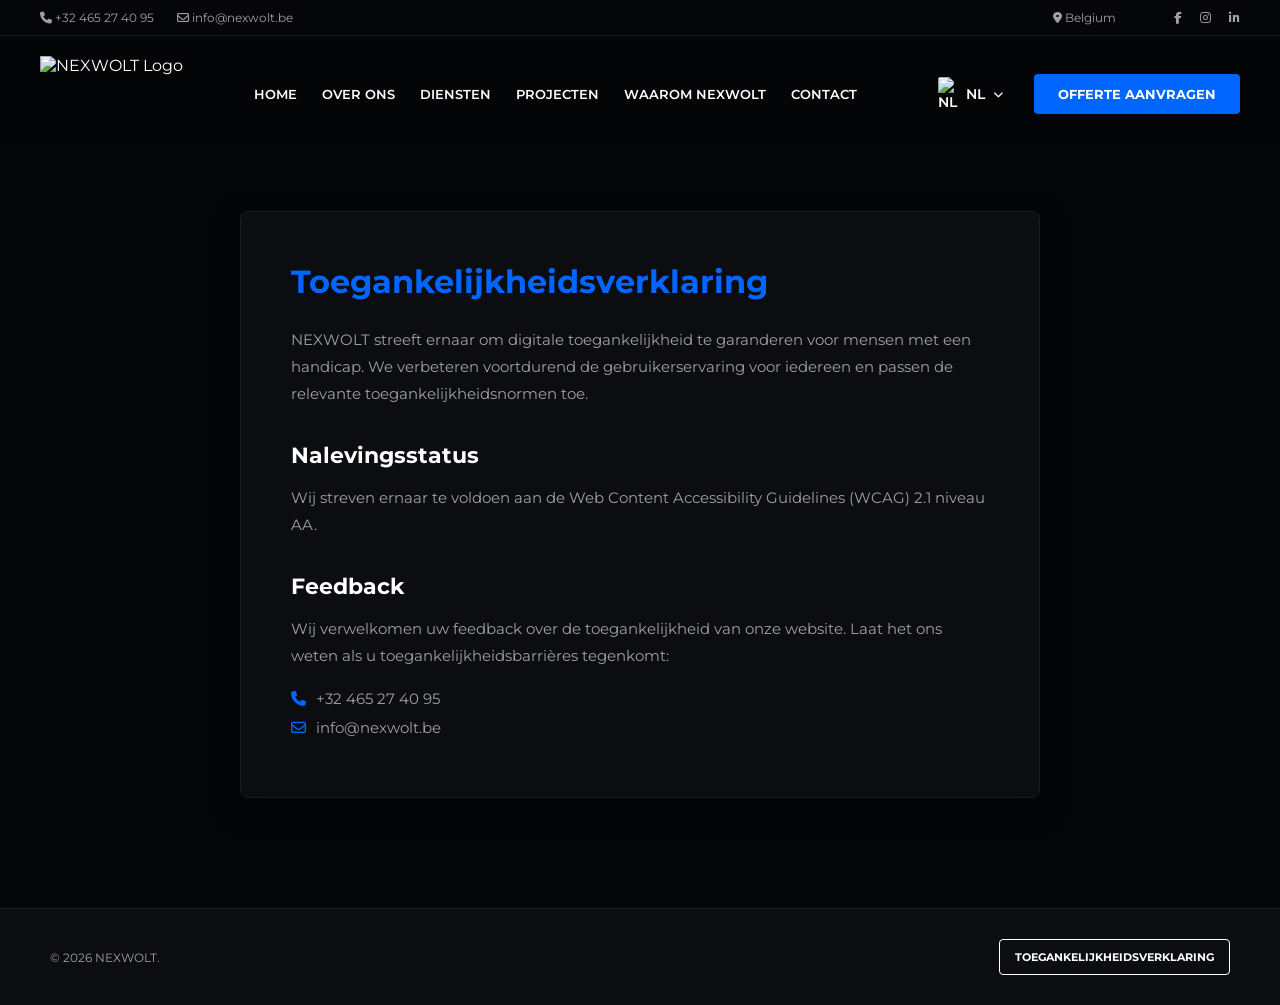
==== accessibility.html @ b2495f4f "Loaded files" ====
<!DOCTYPE html>
<html lang="nl">
<head>
    <meta charset="UTF-8">
    <meta name="viewport" content="width=device-width, initial-scale=1.0">
    <title>Toegankelijkheid - NEXWOLT</title>
    <link href="https://fonts.googleapis.com/css2?family=Montserrat:wght@400;600;700;800&display=swap" rel="stylesheet">
    <link rel="stylesheet" href="https://cdnjs.cloudflare.com/ajax/libs/font-awesome/6.4.0/css/all.min.css">
    <link rel="stylesheet" href="style.css">
</head>
<body>

    <div class="top-bar">
        <div class="top-contact">
            <span><i class="fa-solid fa-phone"></i> +32 465 27 40 95</span>
            <span><i class="fa-regular fa-envelope"></i> info@nexwolt.be</span>
        </div>
        <div class="top-social">
            <span><i class="fa-solid fa-location-dot"></i> <span data-i18n="belgium">Belgium</span></span>
            <a href="#"><i class="fa-brands fa-facebook-f"></i></a>
            <a href="#"><i class="fa-brands fa-instagram"></i></a>
            <a href="#"><i class="fa-brands fa-linkedin-in"></i></a>
        </div>
    </div>

    <header>
        <div class="logo">
            <a href="index.html">
                <img src="photos/logo.png" alt="NEXWOLT Logo">
            </a>
        </div>
        
        <nav>
            <a href="index.html" data-i18n="nav_home">HOME</a>
            <a href="#" data-i18n="nav_about">OVER ONS</a>
            <a href="#" data-i18n="nav_services">DIENSTEN <i class="fa-solid fa-chevron-down"></i></a>
            <a href="#" data-i18n="nav_projects">PROJECTEN</a>
            <a href="#" data-i18n="nav_why">WAAROM NEXWOLT</a>
            <a href="#" data-i18n="nav_contact">CONTACT</a>
        </nav>

        <div class="header-actions">
            <div class="custom-lang-selector" id="lang-dropdown">
                <div class="lang-current" id="current-lang">
                    <img src="https://flagcdn.com/w20/nl.png" alt="NL"> NL <i class="fa-solid fa-chevron-down"></i>
                </div>
                <ul class="lang-options" id="lang-options">
                    <li data-lang="nl"><img src="https://flagcdn.com/w20/nl.png" alt="NL"> NL</li>
                    <li data-lang="en"><img src="https://flagcdn.com/w20/gb.png" alt="EN"> EN</li>
                    <li data-lang="fr"><img src="https://flagcdn.com/w20/fr.png" alt="FR"> FR</li>
                    <li data-lang="uk"><img src="https://flagcdn.com/w20/ua.png" alt="UK"> UK</li>
                </ul>
            </div>
            <a href="#" class="btn btn-blue" data-i18n="btn_quote">OFFERTE AANVRAGEN</a>
        </div>
    </header>

    <main class="page-content">
        <div class="text-container">
            <h1 data-i18n="acc_title">Toegankelijkheidsverklaring</h1>
            <p data-i18n="acc_p1">NEXWOLT streeft ernaar om digitale toegankelijkheid te garanderen voor mensen met een handicap. We verbeteren voortdurend de gebruikerservaring voor iedereen en passen de relevante toegankelijkheidsnormen toe.</p>
            
            <h2 data-i18n="acc_h2_1">Nalevingsstatus</h2>
            <p data-i18n="acc_p2">Wij streven ernaar te voldoen aan de Web Content Accessibility Guidelines (WCAG) 2.1 niveau AA.</p>
            
            <h2 data-i18n="acc_h2_2">Feedback</h2>
            <p data-i18n="acc_p3">Wij verwelkomen uw feedback over de toegankelijkheid van onze website. Laat het ons weten als u toegankelijkheidsbarrières tegenkomt:</p>
            <ul>
                <li><i class="fa-solid fa-phone text-blue"></i> +32 465 27 40 95</li>
                <li><i class="fa-regular fa-envelope text-blue"></i> info@nexwolt.be</li>
            </ul>
        </div>
    </main>

    <footer class="site-footer">
        <div class="footer-bottom">
            <p>&copy; 2026 NEXWOLT.</p>
            <a href="accessibility.html" class="btn btn-outline" data-i18n="nav_accessibility">Toegankelijkheidsverklaring</a>
        </div>
    </footer>

    <script src="script.js"></script>
</body>
</html>
---- style.css ----
:root {
    --bg-color: #050608;
    --card-bg: #0c0d11;
    --card-border: #1a1c23;
    --blue-accent: #0066ff;
    --text-white: #ffffff;
    --text-gray: #a0a0a0;
    --font-main: 'Montserrat', sans-serif;
}

* {
    margin: 0;
    padding: 0;
    box-sizing: border-box;
}

body {
    background-color: var(--bg-color);
    color: var(--text-white);
    font-family: var(--font-main);
}

.text-blue {
    color: var(--blue-accent);
}

a {
    text-decoration: none;
    color: inherit;
}

/* Верхняя панель */
.top-bar {
    display: flex;
    justify-content: space-between;
    padding: 10px 40px;
    font-size: 12px;
    color: var(--text-gray);
    border-bottom: 1px solid rgba(255, 255, 255, 0.05);
}

.top-contact span, .top-social span { margin-right: 20px; }
.top-social a { margin-left: 15px; color: var(--text-gray); transition: color 0.3s; }
.top-social a:hover { color: var(--blue-accent); }

/* Навигация */
header {
    display: flex;
    justify-content: space-between;
    align-items: center;
    padding: 20px 40px;
    background-color: rgba(5, 6, 8, 0.9);
    position: sticky;
    top: 0;
    z-index: 100;
}

.logo { display: flex; align-items: center; }
.logo img { height: 75px; width: auto; display: block; }

nav { display: flex; gap: 25px; }
nav a { font-size: 13px; font-weight: 600; text-transform: uppercase; transition: color 0.3s; }
nav a:hover, nav a.active { color: var(--blue-accent); }
nav a.active { border-bottom: 2px solid var(--blue-accent); padding-bottom: 5px; }

.header-actions { display: flex; align-items: center; gap: 20px; }

/* Переключатель языков */
.custom-lang-selector { position: relative; font-size: 14px; font-weight: 600; cursor: pointer; user-select: none; }
.lang-current { display: flex; align-items: center; gap: 8px; padding: 5px 10px; color: white; border: 1px solid transparent; border-radius: 4px; }
.lang-current:hover { border-color: rgba(255,255,255,0.2); }
.lang-current img { width: 20px; border-radius: 2px; }
.lang-current i { font-size: 10px; transition: transform 0.3s; }

.lang-options { position: absolute; top: 100%; left: 0; background-color: var(--card-bg); border: 1px solid var(--card-border); list-style: none; width: 100%; border-radius: 4px; overflow: hidden; display: none; flex-direction: column; z-index: 200; margin-top: 5px; }
.lang-options.show { display: flex; }
.lang-options li { display: flex; align-items: center; gap: 8px; padding: 10px; color: white; transition: background 0.2s; }
.lang-options li img { width: 20px; border-radius: 2px; }
.lang-options li:hover { background-color: var(--blue-accent); }

/* Кнопки */
.btn { padding: 12px 24px; font-size: 13px; font-weight: 700; border-radius: 4px; text-transform: uppercase; cursor: pointer; transition: 0.3s; display: inline-block; }
.btn-blue { background-color: var(--blue-accent); color: white; border: none; }
.btn-blue:hover { background-color: #0052cc; }
.btn-outline { background-color: transparent; color: white; border: 1px solid white; }
.btn-outline:hover { background-color: white; color: var(--bg-color); }

/* Главный экран (Hero) */
.hero { position: relative; height: 70vh; display: flex; align-items: center; padding: 0 5%; }
.hero-bg { position: absolute; top: 0; left: 0; width: 100%; height: 100%; background-size: cover; background-position: center; z-index: -1; }
.hero-bg::after { content: ''; position: absolute; top: 0; left: 0; width: 100%; height: 100%; background: linear-gradient(to right, rgba(0,0,0,0.9) 0%, rgba(0,0,0,0.4) 100%); }
.hero-content { max-width: 600px; }
.hero h1 { font-size: 64px; line-height: 1.1; font-weight: 800; margin-bottom: 20px; }
.hero p { font-size: 16px; line-height: 1.6; margin-bottom: 30px; color: #e0e0e0; }
.hero-buttons { display: flex; gap: 15px; }

/* Услуги */
.services { display: grid; grid-template-columns: repeat(6, 1fr); background-color: var(--bg-color); }
.service-card { padding: 40px 20px; border-right: 1px solid var(--card-border); border-bottom: 1px solid var(--card-border); background-color: var(--card-bg); text-align: center; transition: transform 0.3s; }
.service-card:hover { background-color: #12141a; transform: translateY(-5px); }
.service-card i { font-size: 40px; margin-bottom: 20px; }
.service-card h3 { font-size: 14px; margin-bottom: 15px; }
.service-card p { font-size: 12px; color: var(--text-gray); line-height: 1.5; margin-bottom: 20px; min-height: 60px; }
.more-info { font-size: 12px; font-weight: 600; color: var(--blue-accent); }

/* Преимущества */
.features { display: grid; grid-template-columns: repeat(4, 1fr); padding: 50px; gap: 20px; background-color: var(--bg-color); border-top: 1px solid var(--card-border); }
.feature-item { display: flex; align-items: center; gap: 15px; }
.feature-item i { font-size: 30px; }
.feature-item h4 { font-size: 12px; margin-bottom: 5px; }
.feature-item p { font-size: 11px; color: var(--text-gray); }

/* СТИЛИ ДЛЯ ВНУТРЕННИХ ТЕКСТОВЫХ СТРАНИЦ */
.page-content { padding: 60px 5%; min-height: 65vh; display: flex; justify-content: center; }
.text-container { max-width: 800px; width: 100%; background-color: var(--card-bg); padding: 50px; border: 1px solid var(--card-border); border-radius: 8px; box-shadow: 0 10px 30px rgba(0,0,0,0.5); }
.text-container h1 { font-size: 32px; margin-bottom: 25px; color: var(--blue-accent); }
.text-container h2 { font-size: 22px; margin-top: 35px; margin-bottom: 15px; color: var(--text-white); }
.text-container p { font-size: 15px; line-height: 1.8; color: var(--text-gray); margin-bottom: 15px; }
.text-container ul { list-style: none; margin-top: 20px; }
.text-container li { font-size: 15px; color: var(--text-gray); margin-bottom: 10px; display: flex; align-items: center; gap: 10px; }

/* ФУТЕР */
.site-footer { background-color: var(--card-bg); border-top: 1px solid var(--card-border); padding: 30px 50px; margin-top: 50px; }
.footer-bottom { display: flex; justify-content: space-between; align-items: center; font-size: 12px; color: var(--text-gray); max-width: 1200px; margin: 0 auto; }
.footer-bottom .btn { font-size: 11px; padding: 10px 15px; }

/* Адаптивность */
@media (max-width: 1200px) { .services { grid-template-columns: repeat(3, 1fr); } .features { grid-template-columns: repeat(2, 1fr); } }
@media (max-width: 768px) { header { flex-direction: column; gap: 15px; padding: 15px; } nav { flex-wrap: wrap; justify-content: center; } .services { grid-template-columns: repeat(2, 1fr); } .features { grid-template-columns: 1fr; } .hero h1 { font-size: 42px; } .text-container { padding: 30px; } .footer-bottom { flex-direction: column; gap: 20px; text-align: center; } }
/* --- СЕТКА ДЛЯ СТРАНИЦЫ УСЛУГ (SERVICES.HTML) --- */
.services-grid-page {
    display: grid;
    grid-template-columns: repeat(3, 1fr);
    gap: 30px;
    width: 100%;
    max-width: 1200px;
}

.page-card {
    border: 1px solid var(--card-border);
    border-radius: 8px; /* Скругляем углы карточек */
}

/* Адаптивность для телефонов и планшетов */
@media (max-width: 900px) {
    .services-grid-page {
        grid-template-columns: repeat(2, 1fr);
    }
}

@media (max-width: 600px) {
    .services-grid-page {
        grid-template-columns: 1fr;
    }
}
/* --- СЕТКА ДЛЯ СТРАНИЦЫ ПРОЕКТОВ (PROJECTS.HTML) --- */
.projects-grid {
    display: grid;
    grid-template-columns: repeat(3, 1fr);
    gap: 30px;
    width: 100%;
    max-width: 1200px;
    margin-bottom: 40px;
}

.project-card-ui {
    background-color: var(--card-bg);
    border: 1px solid var(--card-border);
    border-radius: 8px;
    overflow: hidden; /* Чтобы картинка не ломала скругление углов */
    transition: transform 0.3s, box-shadow 0.3s;
}

.project-card-ui:hover {
    transform: translateY(-5px);
    box-shadow: 0 10px 20px rgba(0,0,0,0.5);
}

.project-img-wrapper {
    width: 100%;
    height: 250px;
    overflow: hidden;
    background-color: #1a1c23; /* Фон-заглушка, если фото не загрузится */
}

.project-img-wrapper img {
    width: 100%;
    height: 100%;
    object-fit: cover; /* Обрезает фото ровно по блоку без сплющивания */
    transition: transform 0.5s;
}

.project-card-ui:hover .project-img-wrapper img {
    transform: scale(1.05); /* Эффект зума картинки при наведении */
}

.project-info {
    padding: 25px;
}

.project-info h3 {
    font-size: 16px;
    margin-bottom: 10px;
    color: var(--text-white);
}

.project-info p {
    font-size: 13px;
    color: var(--text-gray);
    line-height: 1.6;
}

/* Адаптивность для телефонов и планшетов */
@media (max-width: 900px) {
    .projects-grid {
        grid-template-columns: repeat(2, 1fr);
    }
}

@media (max-width: 600px) {
    .projects-grid {
        grid-template-columns: 1fr;
    }
}
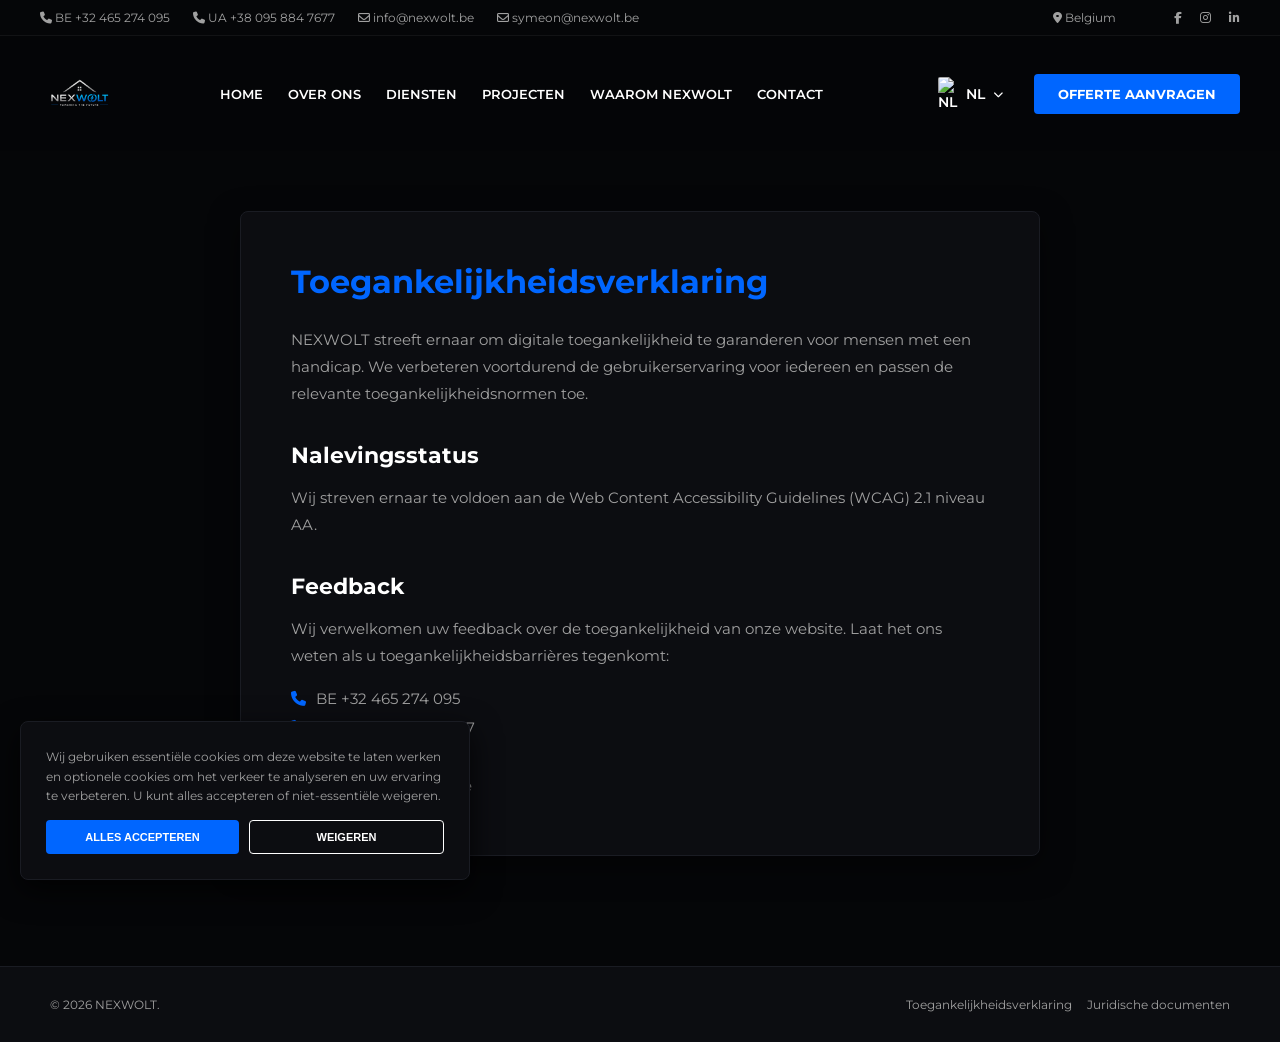
==== commit c551f504: "Legal-policy-SMlink" ====
--- a/accessibility.html
+++ b/accessibility.html
@@ -10,15 +10,19 @@
 </head>
 <body>
 
+    <!-- Верхняя панель -->
     <div class="top-bar">
         <div class="top-contact">
-            <span><i class="fa-solid fa-phone"></i> +32 465 27 40 95</span>
+            <span><i class="fa-solid fa-phone"></i> BE +32 465 274 095</span>
+            <span><i class="fa-solid fa-phone"></i> UA +38 095 884 7677</span>
             <span><i class="fa-regular fa-envelope"></i> info@nexwolt.be</span>
+            <span><i class="fa-regular fa-envelope"></i> symeon@nexwolt.be</span>
         </div>
         <div class="top-social">
             <span><i class="fa-solid fa-location-dot"></i> <span data-i18n="belgium">Belgium</span></span>
             <a href="#"><i class="fa-brands fa-facebook-f"></i></a>
-            <a href="#"><i class="fa-brands fa-instagram"></i></a>
+            <!-- Ссылка на Instagram добавлена сюда. target="_blank" откроет ее в новой вкладке -->
+            <a href="https://www.instagram.com/nexwolt?igsh=dDh1Y2d3bmw3bG01&utm_source=qr" target="_blank"><i class="fa-brands fa-instagram"></i></a>
             <a href="#"><i class="fa-brands fa-linkedin-in"></i></a>
         </div>
     </div>
@@ -66,18 +70,33 @@
             <h2 data-i18n="acc_h2_2">Feedback</h2>
             <p data-i18n="acc_p3">Wij verwelkomen uw feedback over de toegankelijkheid van onze website. Laat het ons weten als u toegankelijkheidsbarrières tegenkomt:</p>
             <ul>
-                <li><i class="fa-solid fa-phone text-blue"></i> +32 465 27 40 95</li>
+                <li><i class="fa-solid fa-phone text-blue"></i> BE +32 465 274 095</li>
+                <li><i class="fa-solid fa-phone text-blue"></i> UA +38 095 884 7677</li>
                 <li><i class="fa-regular fa-envelope text-blue"></i> info@nexwolt.be</li>
+                <li><i class="fa-regular fa-envelope text-blue"></i> symeon@nexwolt.be</li>
             </ul>
         </div>
     </main>
 
+<!-- Футер -->
     <footer class="site-footer">
         <div class="footer-bottom">
             <p>&copy; 2026 NEXWOLT.</p>
-            <a href="accessibility.html" class="btn btn-outline" data-i18n="nav_accessibility">Toegankelijkheidsverklaring</a>
+            <div class="footer-links" style="display:flex; gap:15px; flex-wrap:wrap;">
+                <a href="accessibility.html" data-i18n="nav_accessibility">Toegankelijkheidsverklaring</a>
+                <a href="legal.html" data-i18n="nav_legal">Juridische documenten</a>
+            </div>
         </div>
     </footer>
+
+    <!-- Cookie Banner -->
+    <div id="cookie-banner" class="cookie-banner">
+        <p class="cookie-text" data-i18n="cookie_banner_text">We use essential cookies to operate this website...</p>
+        <div class="cookie-buttons">
+            <button id="accept-cookies" class="btn btn-blue" data-i18n="btn_accept_cookies">Accept All</button>
+            <button id="reject-cookies" class="btn btn-outline" data-i18n="btn_reject_cookies">Reject</button>
+        </div>
+    </div>
 
     <script src="script.js"></script>
 </body>
--- a/style.css
+++ b/style.css
@@ -222,3 +222,44 @@
         grid-template-columns: 1fr;
     }
 }
+/* Адаптивность для верхней панели контактов (чтобы длинный текст не слипался) */
+@media (max-width: 1000px) {
+    .top-bar {
+        flex-direction: column;
+        gap: 15px;
+        align-items: center;
+        padding: 15px;
+    }
+    .top-contact {
+        display: flex;
+        flex-wrap: wrap;
+        justify-content: center;
+        gap: 15px;
+    }
+    .top-contact span {
+        margin-right: 0;
+    }
+}/* --- COOKIE BANNER --- */
+.cookie-banner {
+    position: fixed;
+    bottom: 20px;
+    left: 20px;
+    max-width: 450px;
+    background-color: var(--card-bg);
+    border: 1px solid var(--card-border);
+    padding: 25px;
+    border-radius: 8px;
+    box-shadow: 0 10px 30px rgba(0,0,0,0.8);
+    z-index: 1000;
+    display: none; /* Скрыто, пока JS не проверит localStorage */
+    flex-direction: column;
+    gap: 15px;
+}
+.cookie-text { font-size: 12px; color: var(--text-gray); line-height: 1.6; }
+.cookie-buttons { display: flex; gap: 10px; }
+.cookie-buttons .btn { font-size: 11px; padding: 10px; flex: 1; text-align: center; }
+
+@media (max-width: 768px) {
+    .cookie-banner { right: 20px; bottom: 10px; left: 10px; }
+    .footer-links { justify-content: center; }
+}
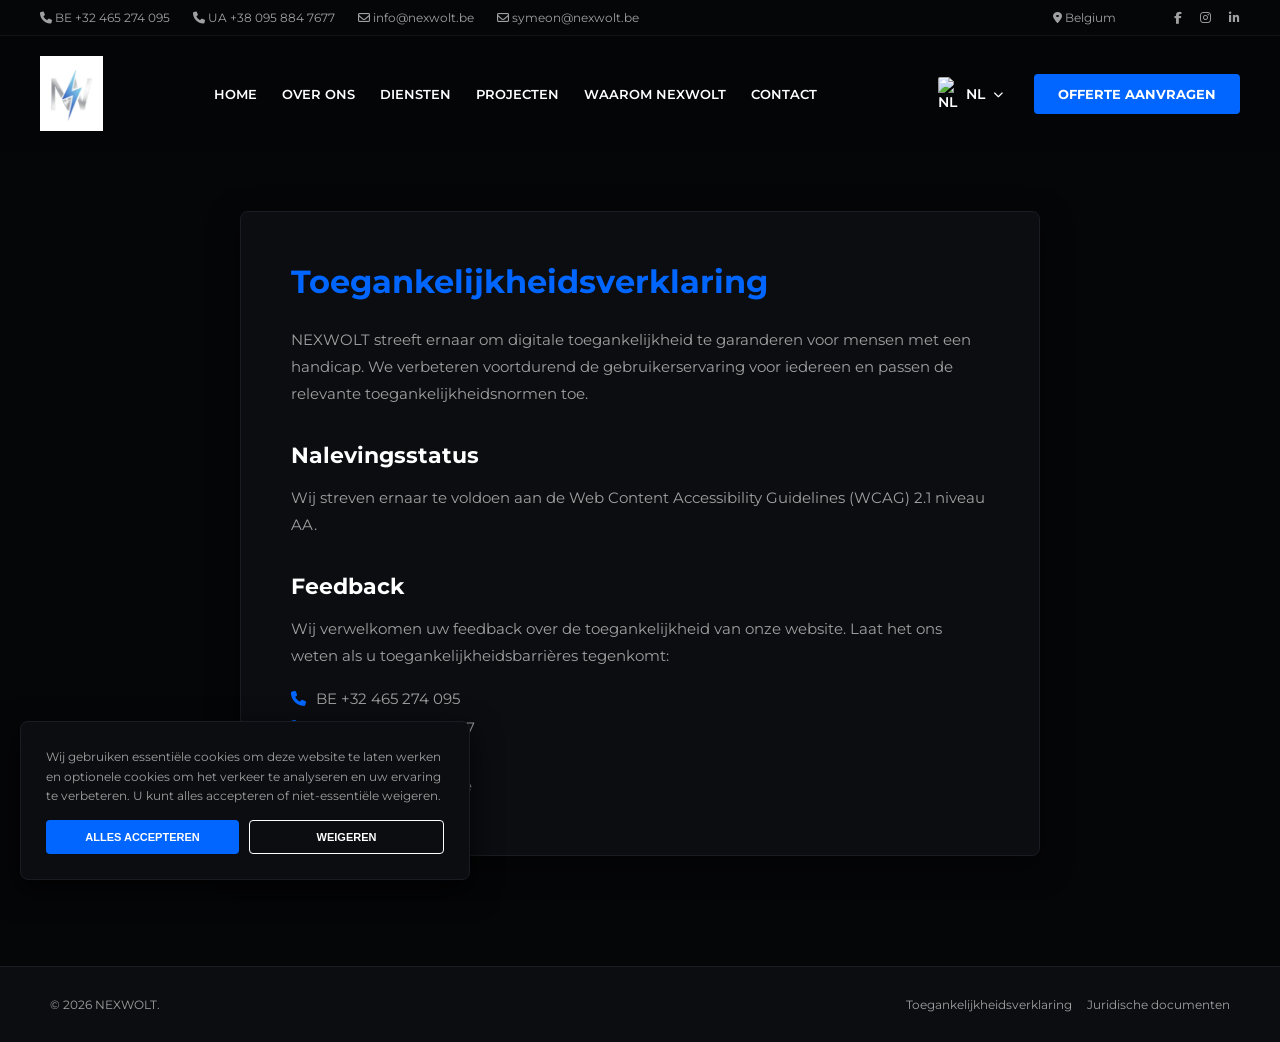
==== commit 303a177b: "added why' page, new logo" ====
--- a/accessibility.html
+++ b/accessibility.html
@@ -37,9 +37,9 @@
         <nav>
             <a href="index.html" data-i18n="nav_home">HOME</a>
             <a href="#" data-i18n="nav_about">OVER ONS</a>
-            <a href="#" data-i18n="nav_services">DIENSTEN <i class="fa-solid fa-chevron-down"></i></a>
-            <a href="#" data-i18n="nav_projects">PROJECTEN</a>
-            <a href="#" data-i18n="nav_why">WAAROM NEXWOLT</a>
+            <a href="services.html" data-i18n="nav_services">DIENSTEN <i class="fa-solid fa-chevron-down"></i></a>
+            <a href="projects.html" data-i18n="nav_projects">PROJECTEN</a>
+            <a href="why.html" data-i18n="nav_why">WAAROM NEXWOLT</a>
             <a href="#" data-i18n="nav_contact">CONTACT</a>
         </nav>
 
--- a/style.css
+++ b/style.css
@@ -262,4 +262,51 @@
 @media (max-width: 768px) {
     .cookie-banner { right: 20px; bottom: 10px; left: 10px; }
     .footer-links { justify-content: center; }
+}/* --- СЕТКА ДЛЯ СТРАНИЦЫ "ПОЧЕМУ МЫ" (WHY.HTML) --- */
+.why-grid {
+    display: grid;
+    grid-template-columns: repeat(4, 1fr);
+    gap: 25px;
+    width: 100%;
+    max-width: 1200px;
+}
+
+.why-card {
+    background-color: var(--card-bg);
+    border: 1px solid var(--card-border);
+    padding: 30px 20px;
+    border-radius: 8px;
+    text-align: center;
+    transition: transform 0.3s, box-shadow 0.3s;
+}
+
+.why-card:hover {
+    transform: translateY(-5px);
+    box-shadow: 0 10px 20px rgba(0,0,0,0.5);
+}
+
+.why-card i {
+    font-size: 35px;
+    margin-bottom: 20px;
+}
+
+.why-card h3 {
+    font-size: 15px;
+    margin-bottom: 12px;
+    color: var(--text-white);
+}
+
+.why-card p {
+    font-size: 13px;
+    color: var(--text-gray);
+    line-height: 1.6;
+}
+
+/* Адаптивность для телефонов и планшетов */
+@media (max-width: 1000px) {
+    .why-grid { grid-template-columns: repeat(2, 1fr); }
+}
+
+@media (max-width: 600px) {
+    .why-grid { grid-template-columns: 1fr; }
 }
